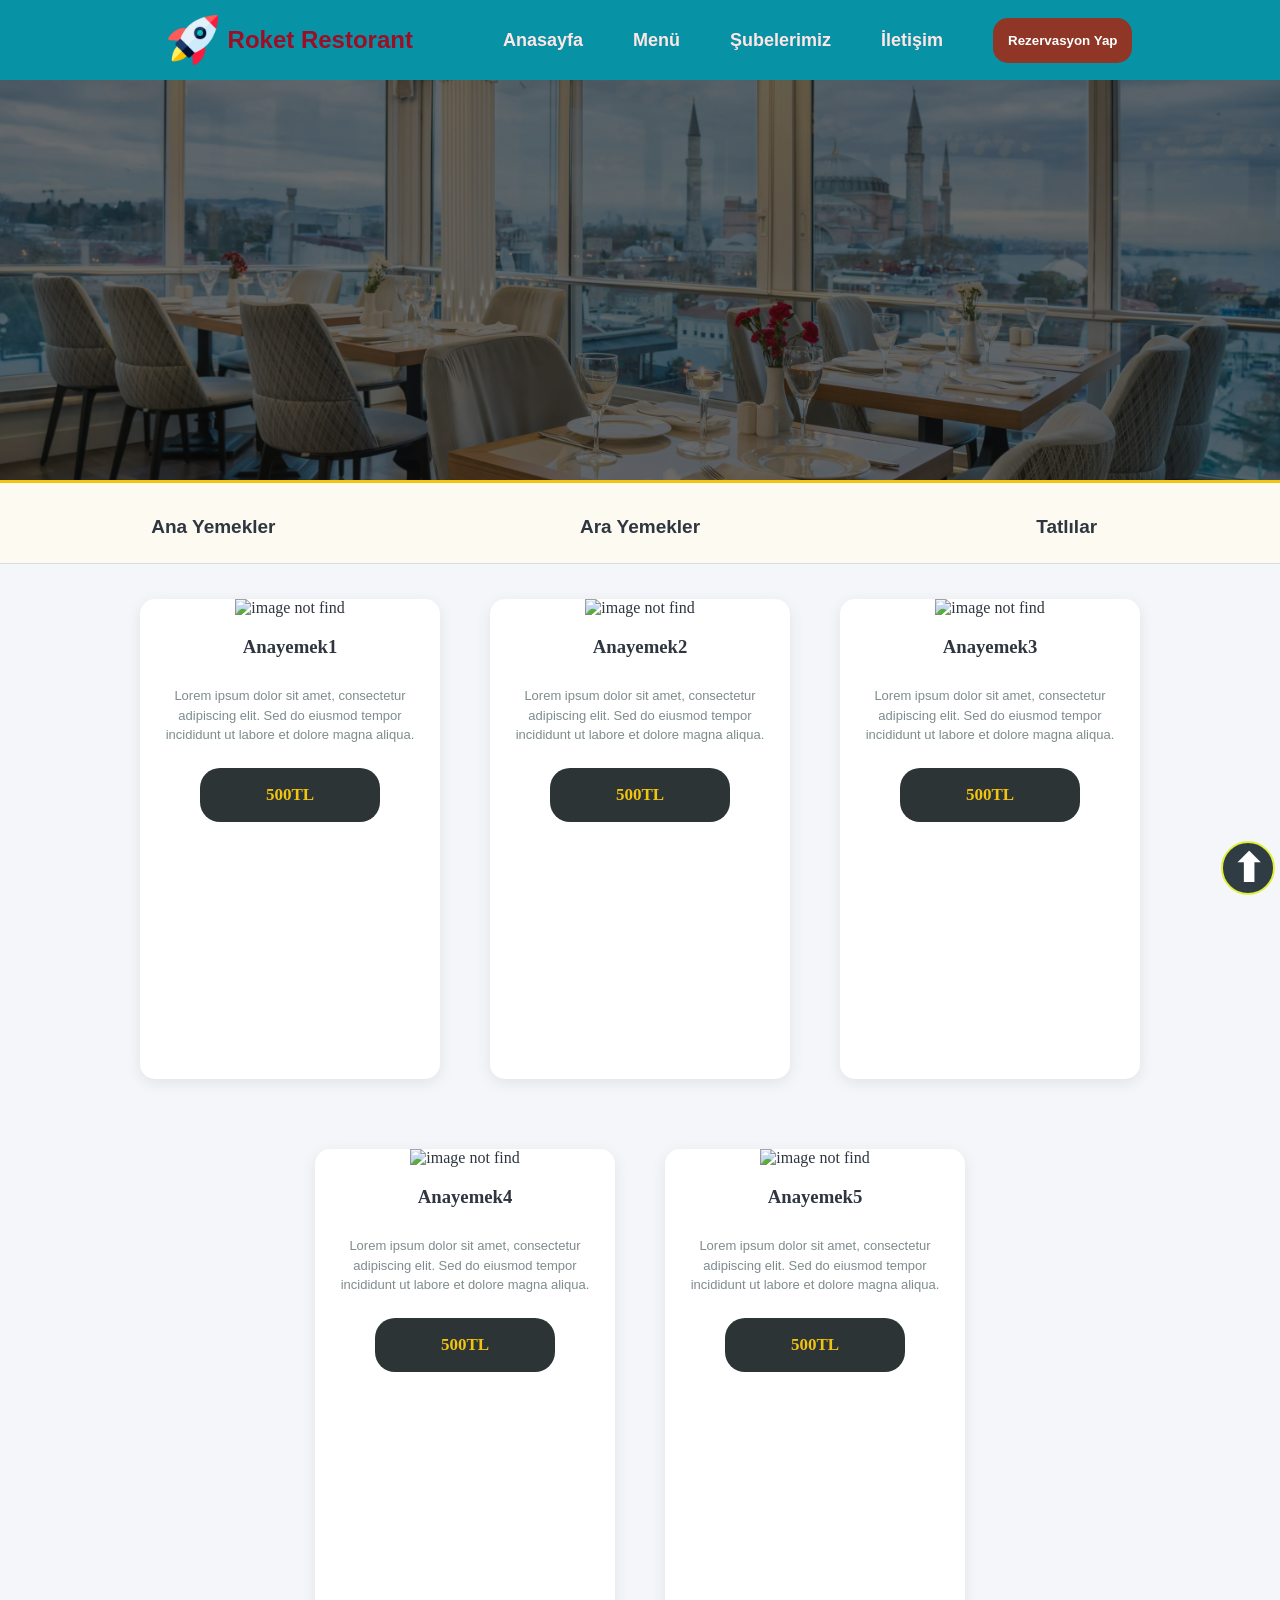
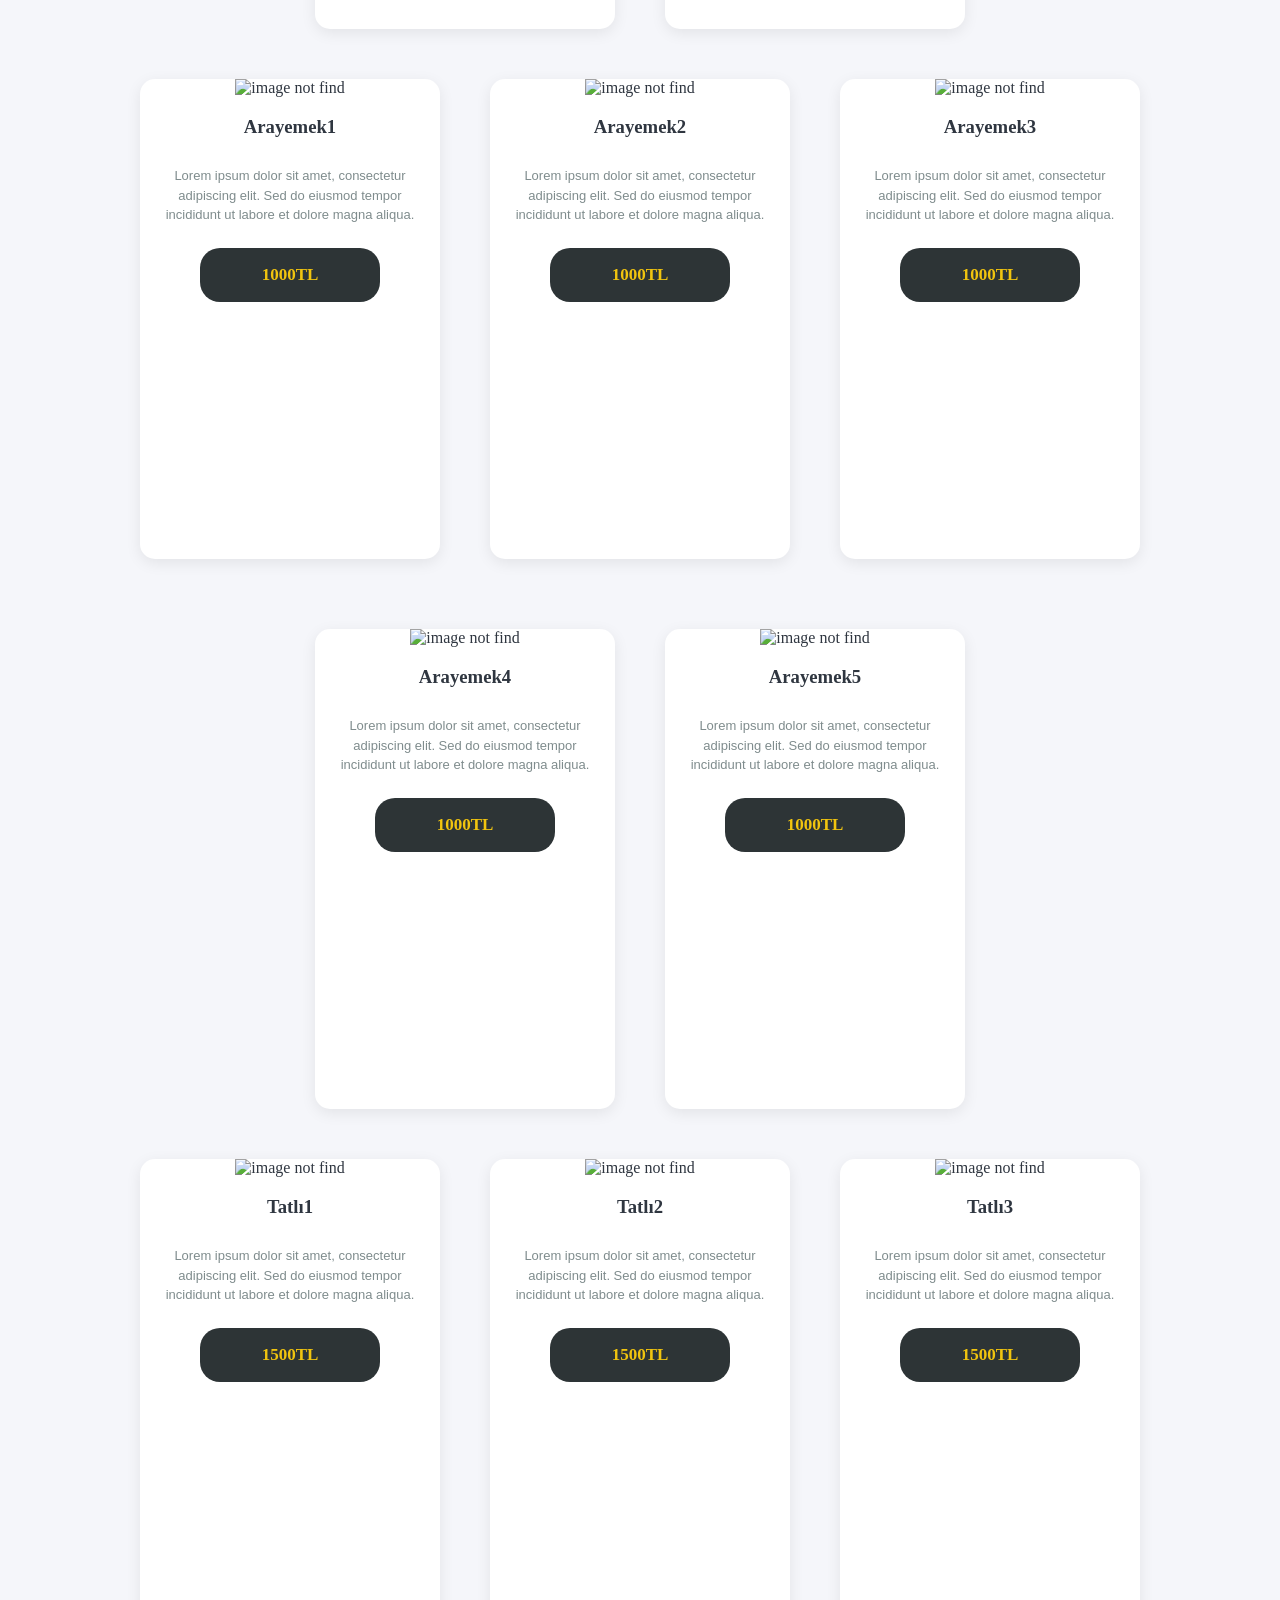
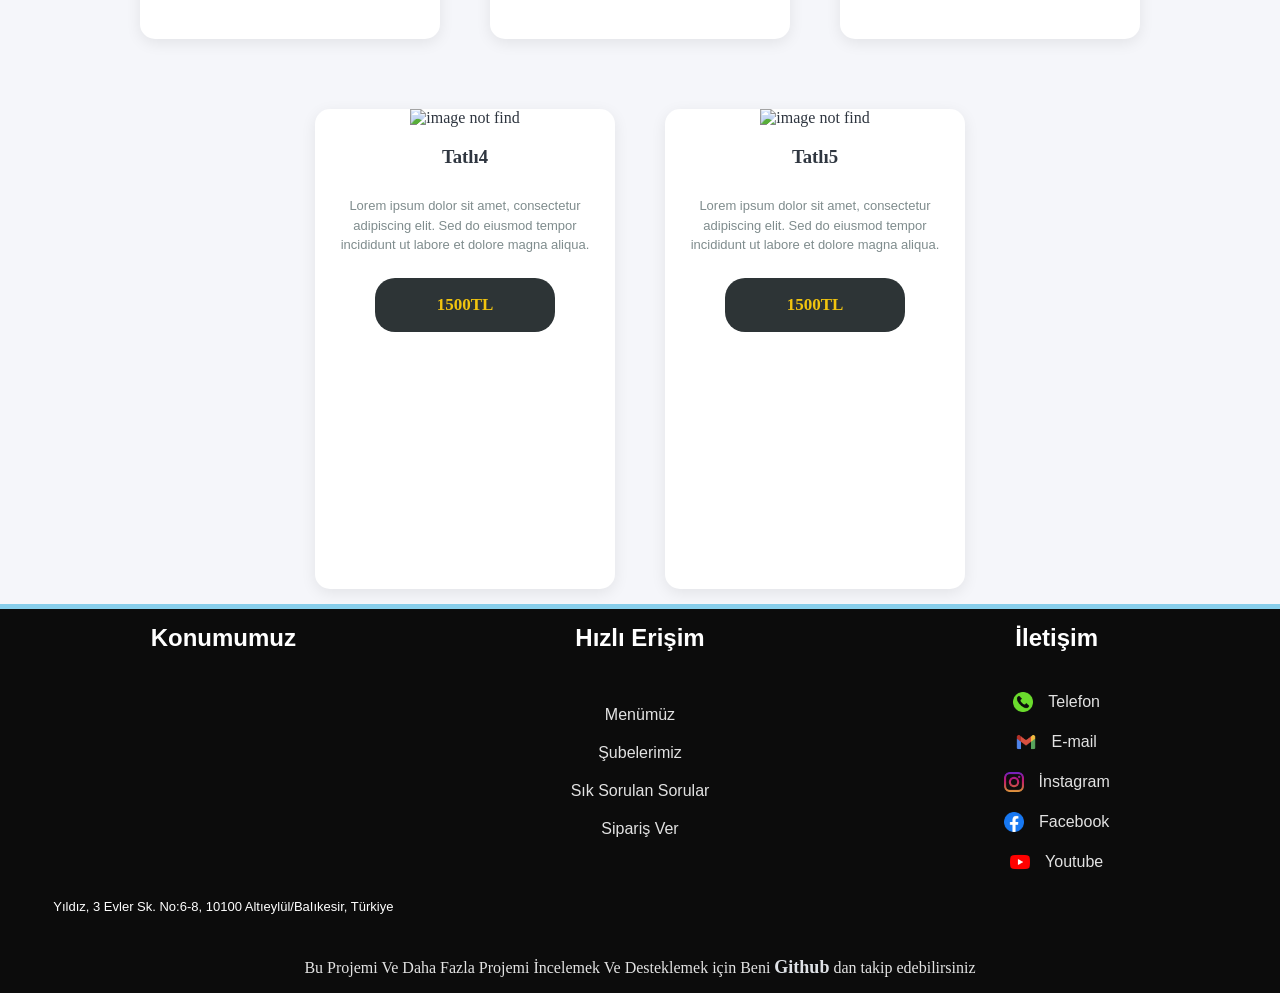
==== index.html @ 01b533c2 "ilk commit" ====
<!DOCTYPE html>

<html lang="en">

<head>
    <meta charset="utf-8" />
    <meta content="width=device-width, initial-scale=1.0" name="viewport" />
    <title>Restorant Menüsü</title>

    <link rel="icon" type="image/x-icon" href="img/other/logo-icon.ico">
    <link href="css/style.css" rel="stylesheet" />
    <link href="css/rezerve.css" rel="stylesheet" />
    <link href="css/sss.css" rel="stylesheet" />
    <link href="css/subelerimiz.css" rel="stylesheet" />
</head>

<body>
    <!--HAMBURGER  MENU EKKE-->
    <nav class="menu" id="navbar">
        <!--? Burada ki bilgiyi /Shared/navbar.html den çekiyoruz-->
    </nav>

    <div class="sabit" id="sabit">
        <a href="#" class="sabit-link">⬆</a>
    </div>





    <div class="title-container">
        <!-- <h1 class="title">RESTORANT MENÜSÜ</h1> -->
        <img alt="image not find" id="title-image" src="img/other/title-image1_result.webp" />
    </div>
    <!--!cardlar ana yemek -->
    <div class="title-group">
        <h1><a class="card-title" href="#main-course">Ana Yemekler</a></h1>
        <h1><a class="card-title" href="#snack-course">Ara Yemekler</a></h1>
        <h1><a class="card-title" href="#dessert-course">Tatlılar</a></h1>
    </div>
    <!--* main course start-->
    <div class="card-container" id="main-course">
        <div class="card">
            <img alt="image not find" class="card-image" src="https://picsum.photos/50/50" />
            <div>
                <h3>Anayemek1</h3>
            </div>
            <p class="food-info">
                Lorem ipsum dolor sit amet, consectetur adipiscing elit. Sed do eiusmod tempor incididunt ut labore et
                dolore magna aliqua.
            </p>
            <div class="price">
                <p>500TL</p>
            </div>
        </div>
        <div class="card">
            <img alt="image not find" class="card-image" src="https://picsum.photos/50/50" />
            <div>
                <h3>Anayemek2</h3>
            </div>
            <p class="food-info">
                Lorem ipsum dolor sit amet, consectetur adipiscing elit. Sed do eiusmod tempor incididunt ut labore et
                dolore magna aliqua.
            </p>
            <div class="price">
                <p>500TL</p>
            </div>
        </div>
        <div class="card">
            <img alt="image not find" class="card-image" src="https://picsum.photos/50/50" />
            <div>
                <h3>Anayemek3</h3>
            </div>
            <p class="food-info">
                Lorem ipsum dolor sit amet, consectetur adipiscing elit. Sed do eiusmod tempor incididunt ut labore et
                dolore magna aliqua.
            </p>
            <div class="price">
                <p>500TL</p>
            </div>
        </div>
        <div class="card">
            <img alt="image not find" class="card-image" src="https://picsum.photos/50/50" />
            <div>
                <h3>Anayemek4</h3>
            </div>
            <p class="food-info">
                Lorem ipsum dolor sit amet, consectetur adipiscing elit. Sed do eiusmod tempor incididunt ut labore et
                dolore magna aliqua.
            </p>
            <div class="price">
                <p>500TL</p>
            </div>
        </div>
        <div class="card">
            <img alt="image not find" class="card-image" src="https://picsum.photos/50/50" />
            <div>
                <h3>Anayemek5</h3>
            </div>
            <p class="food-info">
                Lorem ipsum dolor sit amet, consectetur adipiscing elit. Sed do eiusmod tempor incididunt ut labore et
                dolore magna aliqua.
            </p>
            <div class="price">
                <p>500TL</p>
            </div>
        </div>

    </div>
    <!--*  snack start-->
    <div class="card-container" id="snack-course">
        <div class="card">
            <img alt="image not find" class="card-image" src="https://picsum.photos/50/50" />
            <div>
                <h3>Arayemek1</h3>
            </div>
            <p class="food-info">
                Lorem ipsum dolor sit amet, consectetur adipiscing elit. Sed do eiusmod tempor incididunt ut labore et
                dolore magna aliqua.
            </p>
            <div class="price">
                <p>1000TL</p>
            </div>
        </div>
        <div class="card">
            <img alt="image not find" class="card-image" src="https://picsum.photos/50/50" />
            <div>
                <h3>Arayemek2</h3>
            </div>
            <p class="food-info">
                Lorem ipsum dolor sit amet, consectetur adipiscing elit. Sed do eiusmod tempor incididunt ut labore et
                dolore magna aliqua.
            </p>
            <div class="price">
                <p>1000TL</p>
            </div>
        </div>
        <div class="card">
            <img alt="image not find" class="card-image" src="https://picsum.photos/50/50" />
            <div>
                <h3>Arayemek3</h3>
            </div>
            <p class="food-info">
                Lorem ipsum dolor sit amet, consectetur adipiscing elit. Sed do eiusmod tempor incididunt ut labore et
                dolore magna aliqua.
            </p>
            <div class="price">
                <p>1000TL</p>
            </div>
        </div>
        <div class="card">
            <img alt="image not find" class="card-image" src="https://picsum.photos/50/50" />
            <div>
                <h3>Arayemek4</h3>
            </div>
            <p class="food-info">
                Lorem ipsum dolor sit amet, consectetur adipiscing elit. Sed do eiusmod tempor incididunt ut labore et
                dolore magna aliqua.
            </p>
            <div class="price">
                <p>1000TL</p>
            </div>
        </div>
        <div class="card">
            <img alt="image not find" class="card-image" src="https://picsum.photos/50/50" />
            <div>
                <h3>Arayemek5</h3>
            </div>
            <p class="food-info">
                Lorem ipsum dolor sit amet, consectetur adipiscing elit. Sed do eiusmod tempor incididunt ut labore et
                dolore magna aliqua.
            </p>
            <div class="price">
                <p>1000TL</p>
            </div>
        </div>

    </div>
    </div>
    <!--* dessert start-->
    <div class="card-container" id="dessert-course">
        <div class="card">
            <img alt="image not find" class="card-image" src="https://picsum.photos/50/50" />
            <div>
                <h3>Tatlı1</h3>
            </div>
            <p class="food-info">
                Lorem ipsum dolor sit amet, consectetur adipiscing elit. Sed do eiusmod tempor incididunt ut labore et
                dolore magna aliqua.
            </p>
            <div class="price">
                <p>1500TL</p>
            </div>
        </div>
        <div class="card">
            <img alt="image not find" class="card-image" src="https://picsum.photos/50/50" />
            <div>
                <h3>Tatlı2</h3>
            </div>
            <p class="food-info">
                Lorem ipsum dolor sit amet, consectetur adipiscing elit. Sed do eiusmod tempor incididunt ut labore et
                dolore magna aliqua.
            </p>
            <div class="price">
                <p>1500TL</p>
            </div>
        </div>
        <div class="card">
            <img alt="image not find" class="card-image" src="https://picsum.photos/50/50" />
            <div>
                <h3>Tatlı3</h3>
            </div>
            <p class="food-info">
                Lorem ipsum dolor sit amet, consectetur adipiscing elit. Sed do eiusmod tempor incididunt ut labore et
                dolore magna aliqua.
            </p>
            <div class="price">
                <p>1500TL</p>
            </div>
        </div>
        <div class="card">
            <img alt="image not find" class="card-image" src="https://picsum.photos/50/50" />
            <div>
                <h3>Tatlı4</h3>
            </div>
            <p class="food-info">
                Lorem ipsum dolor sit amet, consectetur adipiscing elit. Sed do eiusmod tempor incididunt ut labore et
                dolore magna aliqua.
            </p>
            <div class="price">
                <p>1500TL</p>
            </div>
        </div>
        <div class="card">
            <img alt="image not find" class="card-image" src="https://picsum.photos/50/50" />
            <div>
                <h3>Tatlı5</h3>
            </div>
            <p class="food-info">
                Lorem ipsum dolor sit amet, consectetur adipiscing elit. Sed do eiusmod tempor incididunt ut labore et
                dolore magna aliqua.
            </p>
            <div class="price">
                <p>1500TL</p>
            </div>
        </div>

    </div>








    <footer id="footer">
        <!--? Burada ki bilgiyi /Shared/navbar.html den çekiyoruz-->
    </footer>



    <script src="Shared/layout.js"></script>
</body>



</html>
---- css/style.css ----
body {
  margin: 0;
  padding: 0;
  background-color: #fafbfd;
}

html {
  scroll-behavior: smooth;
}

/* *Navbar start */

.menu {
  background-color: #0892a5;
  height: 80px;
  display: flex;
  justify-content: center;
  align-items: center;
  gap: 50px;
}

.navbar-ul {
  display: flex;
  gap: 50px;
  list-style: none;
  font-size: large;
  font-weight: bold;
}
.navbar-link {
  text-decoration: none;
  color: #ffe6e6;
  transition: 0.3s;
  font-family: Arial, Helvetica, sans-serif;
}

.navbar-link:hover {
  color: #424040;
  font-size: 20px;
}

.logo-group {
  display: flex;
  justify-content: center;
  align-items: center;
  margin-left: 20px;
}

#logo-img {
  height: 50px;
  width: 50px;
}

#logo-title {
  color: #9c0e26;
  font-family: Arial, Helvetica, sans-serif;
  margin-left: 10px;
  cursor: pointer;
}

#btn-rezerve {
  padding: 15px;
  border-radius: 15px;
  border: none;
  background-color: #8f3626;
  color: #ffff;
  font-family: Arial, Helvetica, sans-serif;
  font-weight: bold;
  transition: 0.3s;
}
#btn-rezerve a {
  color: #ffff;
}

#btn-rezerve:hover {
  background-color: #cc351a;
  font-size: 15px;
}

/* Navbar Bitis*/

#title-image {
  height: 400px;
  width: 100%;
  object-fit: cover;
  opacity: 0.4;
}

.title {
  margin: 0;
  padding: 0;
  font-family: "Georgia", serif;
  font-weight: 800;
  text-shadow: 2px 2px 4px rgba(0, 0, 0, 0.5);
  color: #f1c40f;
  text-align: center;
}

.title-container {
  margin: 0;
  padding: 0;
  background-color: #0c0c0c;
  display: flex;
  justify-content: center;
  align-items: center;
  border-bottom: 3px solid #f1c40f;
}

.title-group {
  background-color: #fcfaf1;
  display: grid;
  grid-template-columns: 1fr 1fr 1fr;
  justify-items: center;
  align-items: center;
  border-bottom: 1px solid #dcdde1;
  cursor: pointer;
  position: sticky;
  top: 0;
  z-index: 100;
}

.card-title {
  color: #2f3640;
  font-size: 19px;
  font-family: "Segoe UI", sans-serif;
  padding: 15px 0;
  transition: 0.3s;
  text-decoration: none;
}

.card-title:hover {
  color: #e67e22;
  font-size: 25px;
}

.card-container {
  background-color: #f5f6fa;
  min-height: 300px;
  display: flex;
  gap: 30px;
  align-items: center;
  justify-content: center;
  text-align: center;
  flex-wrap: wrap;
  padding: 40px 20px;
}

.card {
  background-color: #ffffff;
  width: 300px;
  height: 480px;
  margin-top: 20px;
  border-radius: 15px;
  color: #2f3640;
  cursor: pointer;
  box-shadow: 0 4px 15px rgba(0, 0, 0, 0.08);
  transition: 0.4s ease;
  border: none;
  overflow: hidden;
}

.card:hover {
  box-shadow: 0 12px 25px rgba(0, 0, 0, 0.15);
  transform: scale(1.05);
}

.card-image {
  width: 100%;
  height: 200px;
  object-fit: cover;
}

.food-info {
  font-family: "Verdana", sans-serif;
  text-align: center;
  padding: 10px 20px;
  font-size: 13px;
  color: #7f8c8d;
  line-height: 1.5;
}

.price {
  display: flex;
  justify-content: center;
  align-items: center;
  background-color: #2d3436;
  margin: 10px 60px;
  border-radius: 20px;
  font-weight: bold;
  color: #f1c40f;
  font-size: 17px;
  transition: 0.3s;
}
.price:hover {
  background-color: #1c1e1f;
}
footer {
  background-color: #0c0c0c;
  color: #e2e2e2;
}

.footer-bolumler {
  min-height: 300px;
  padding: 15px;
  display: grid;
  grid-template-columns: 1fr 1fr 1fr;
  border-top: 5px solid skyblue;
  grid-template-columns: repeat(auto-fit, minmax(260px, 1fr));
}
.footer-bolumler h2 {
  margin-bottom: 30px;
}

.iframe-maps {
  border: none;
  border-radius: 15px;
  width: 300px;
  height: 200px;
}
.footer-bolum {
  text-align: center;
  color: #ffff;
  font-family: Arial, Helvetica, sans-serif;
}

a {
  text-decoration: none;
}

.maps-prg {
  font-size: small;
}

.iletisim-group {
  display: flex;
  justify-content: center;
  align-items: center;
  padding: 10px;
}

.iletisim-link {
  text-decoration: none;
  color: #e2e2e2;
  text-align: center;
  margin-left: 15px;
  transition: 0.3s;
}
.iletisim-link:hover {
  color: #ffff;
  font-size: 17px;
}

.iletisim-img {
  height: 20px;
  width: 20px;
}

.hizliErisim-link {
  list-style: none;
  display: flex;
  justify-content: center;
  align-items: center;
  height: auto;
}
.hizliErisim-link a {
  color: #e2e2e2;
  transition: 0.2s;
}

.hizliErisim-link a:hover {
  color: #ffff;
  font-size: 17px;
}

.hizliErisim {
  margin: 0;
  padding: 0;
  display: flex;
  justify-content: center;
  align-items: center;
  flex-direction: column;
  height: 20vh;
  gap: 20px;
}

.github-container {
  width: 100%;
  min-height: 50px;
}
.github-container p {
  text-align: center;
  line-height: 50px;
  margin: 0;
  padding: 0;
}

#github-link {
  text-decoration: none;
  color: #dfe2e7;
  transition: 0.3s;
  font-size: large;
  font-weight: bold;
  font-weight: bold;
}
#github-link:hover {
  color: #ffffff;
  text-decoration: underline;
}

.sabit {
  position: fixed;
  bottom: 5px;
  right: 5px;
  font-size: 39px;
  background-color: #303c44;
  border-radius: 50%;
  padding: 10px;
  width: 30px;
  height: 30px;
  text-align: center;
  display: flex;
  justify-content: center;
  align-items: center;
  z-index: 1000;
  border: 2px solid rgb(223, 241, 61);
  font-weight: bold;
  cursor: pointer;
}

.sabit-link {
  text-decoration: none;
  color: #ffff;
}
---- css/rezerve.css ----
.form-group {
  padding: 10px;
  display: flex;
  justify-content: center;
  align-items: center;
  gap: 100px;
  flex-wrap: wrap;
}
.form-user {
  background-color: #1e293b;
}
.form-info {
  background-color: #334155;
}

.form-user,
.form-info {
  padding: 20px;
  height: 400px;
  display: flex;
  flex-direction: column;
  gap: 20px;
  border-radius: 15px;
}

.input-group {
  display: flex;
  justify-content: center;
  align-items: center;
}

label {
  color: #f8fafc;
  font-weight: bold;
  font-family: Arial, Helvetica, sans-serif;
  width: 150px;
}
input,
select {
  flex: 1;
  padding: 10px;
  border-radius: 10px;
  border: none;
  background-color: #f2f5f8;
}

::placeholder {
  font-family: Arial, Helvetica, sans-serif;
  color: #64748b;
}

.radio-name {
  color: #f8fafc;
  font-weight: bold;
}

.center {
  display: flex;
  justify-content: center;
  align-items: center;
}

#btn-rezerveyap {
  padding: 17px;
  border-radius: 15px;
  border: none;
  margin-top: 100px;
  font-weight: bold;
  font-family: Arial, Helvetica, sans-serif;
  font-size: 14px;
  background-color: #4987dd;
  color: #ffffffdd;
  transition: 0.2s;
}

#btn-rezerveyap:hover {
  cursor: pointer;
  border: 2px solid #ffff;
  scale: 1;
}
---- css/sss.css ----
body {
  margin: 0;
  padding: 0;
  background-color: #dadada;
}

h2 {
  margin: 0;
  padding: 0;
}

.sss-title {
  background-color: rgb(56, 117, 153);
  color: #faf9f9dd;
  text-shadow: 1px 1px 1px black;
  height: 200px;
  line-height: 200px;
  text-align: center;
  font-family: Arial, Helvetica, sans-serif;
  font-size: xx-large;
}

.sss-card-container {
  padding: 50px;
  display: flex;
  flex-direction: column;
  gap: 25px;
}

.sss-card {
  background-color: rgb(42, 108, 196);
  color: #eee6e6;
  font-family: Arial, Helvetica, sans-serif;
  min-height: 40px;
  width: auto;
  border-radius: 5px;
  font-weight: bold;
  border-left: 5px solid #292929;
  border-radius: 10px;
}

.sss-card-text {
  padding: 10px;
}

.sss-title-container {
  font-size: x-large;
  background-color: rgb(50, 72, 133);
  box-shadow: 1px 1px 1px 3px rgb(24, 19, 51);
  width: auto;
  border-radius: 20px;
  text-align: center;
  color: #ffff;
  font-family: Cambria, Cochin, Georgia, Times, "Times New Roman", serif;
}

table,
tr,
td {
  border-collapse: collapse;
  border: 2px solid #5e727c;
}

.sss-kategori {
  display: flex;
  justify-content: center;
  align-items: center;
  margin-top: 10px;
}

.kategori-names td {
  padding: 15px;
  background-color: #aac5d4;
  font-weight: bold;
  font-size: 18px;
  color: #37101d;
  font-family: Arial, Helvetica, sans-serif;
  cursor: pointer;
  transition: 0.2s;
}

.kategori-names td:hover,
.kategori-names-link:hover {
  background-color: #3784ad;
  color: #dddd;
}

.kategori-names-link {
  color: #37101d;
}
---- css/subelerimiz.css ----
body {
  margin: 0;
  padding: 0;
}

h2 {
  margin: 0;
  padding: 0;
}

.container-title {
  background-color: #2a4379;
  height: 300px;
  display: flex;
  justify-content: center;
  align-items: center;
  font-family: Arial, Helvetica, sans-serif;
  font-size: xx-large;
  color: #ffff;
  text-shadow: 1px 1px 8px rgb(0, 0, 0);
  border-bottom: 5px solid rgb(57, 86, 90);
}

.card-container {
  padding: 15px;
  text-align: center;
  display: flex;
  justify-content: center;
  align-items: center;
  flex-wrap: wrap;
  gap: 50px;
}

.sube-card {
  background-color: rgb(28, 32, 31);
  width: 250px;
  height: 275px;
  line-height: 20px;
  font-family: Cambria, Cochin, Georgia, Times, "Times New Roman", serif;
  color: #ffff;
  border-radius: 8px;
  border: 3px solid rgb(192, 182, 49);
  box-shadow: 1px 1px 5px #121212;
  cursor: pointer;
  transition: 0.3s;
}
.sube-card:hover {
  transform: scale(1.05);
}

.sube-card-img {
  width: 250px;
  height: 200px;
  border-radius: 8px 8px 0 0;
}
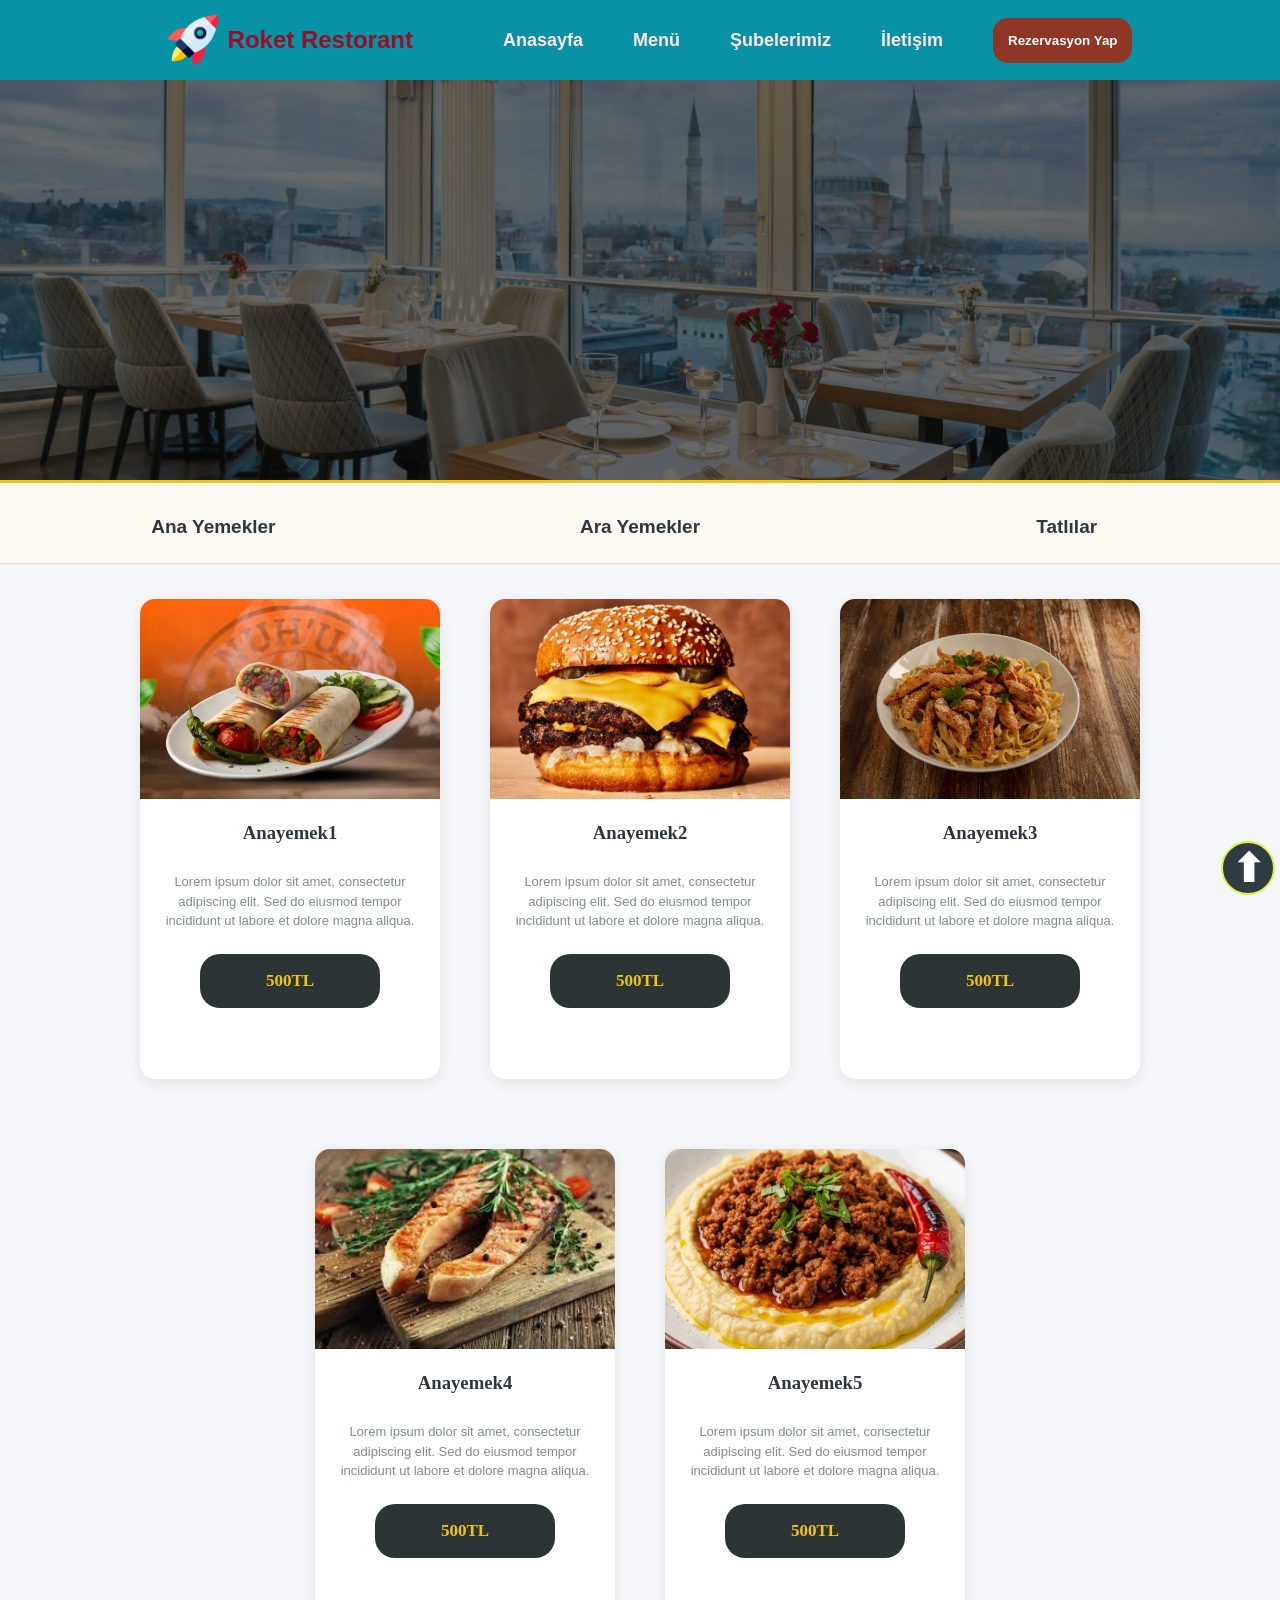
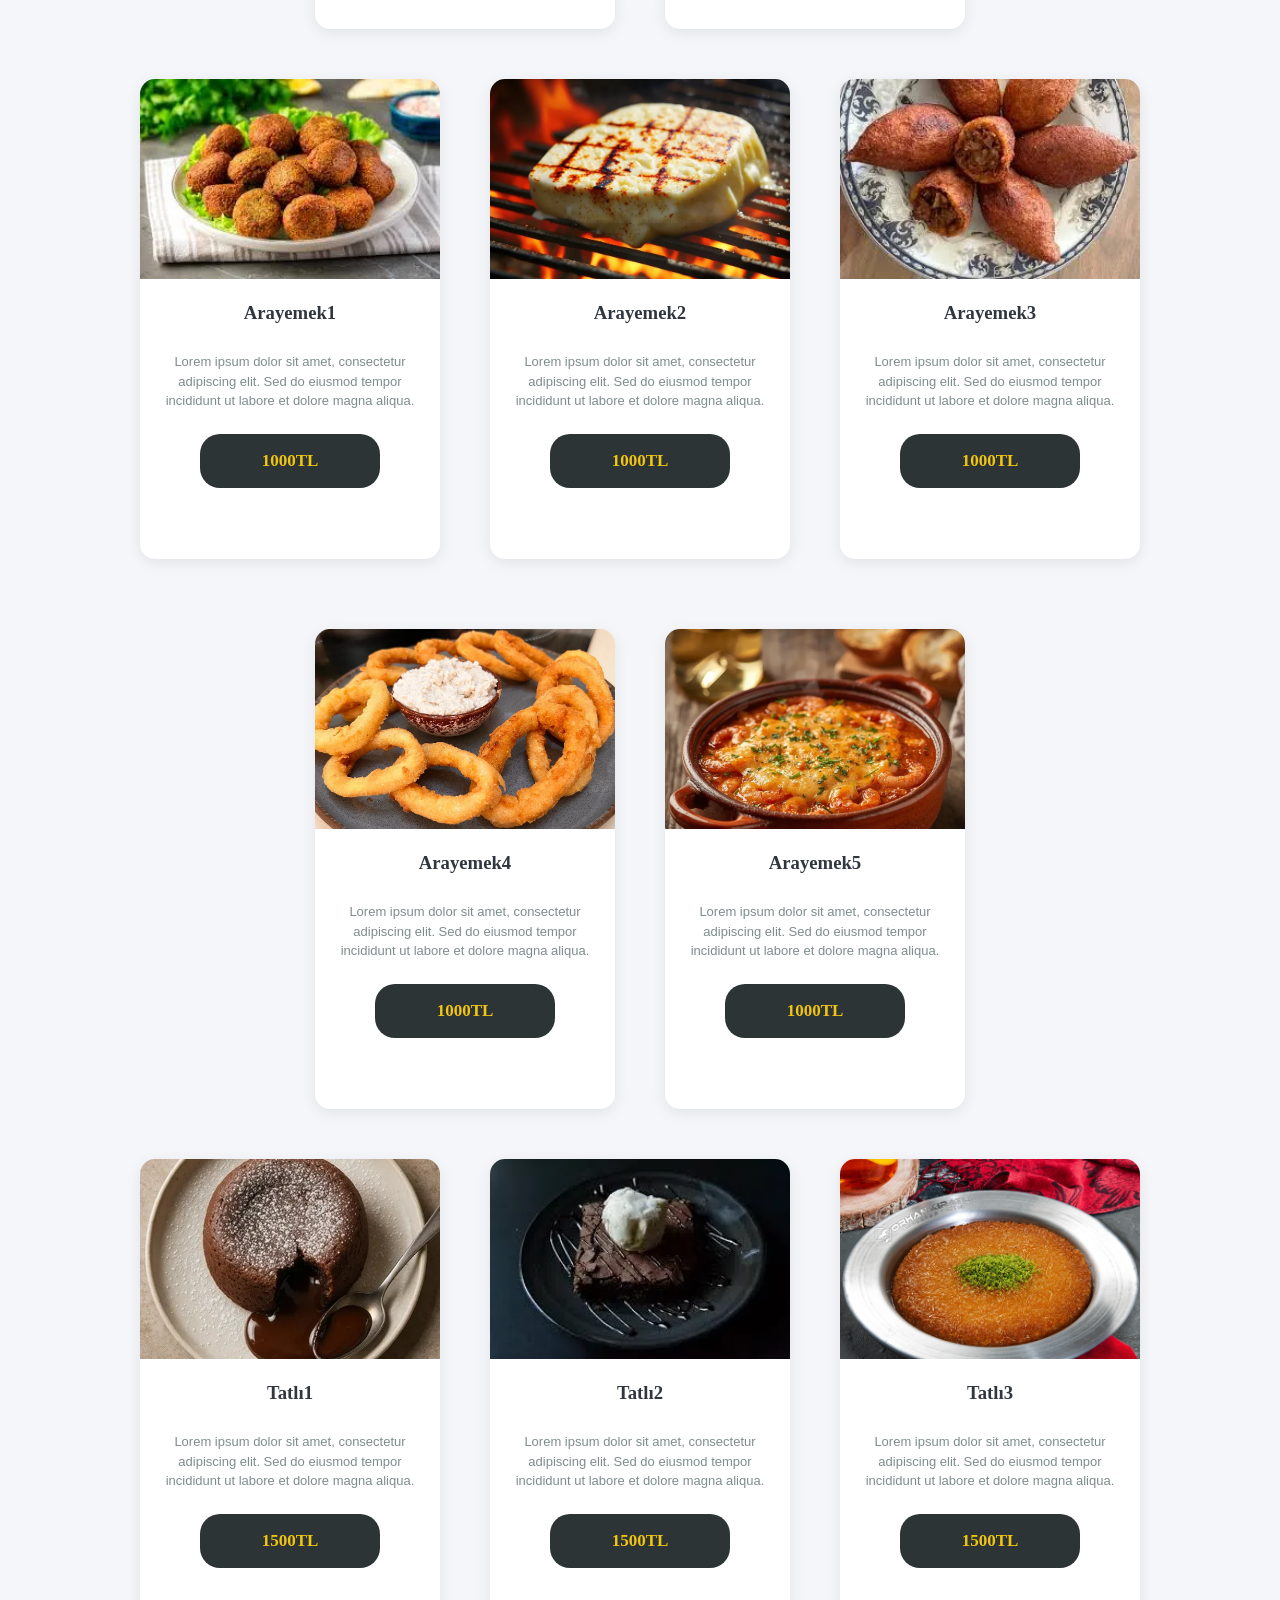
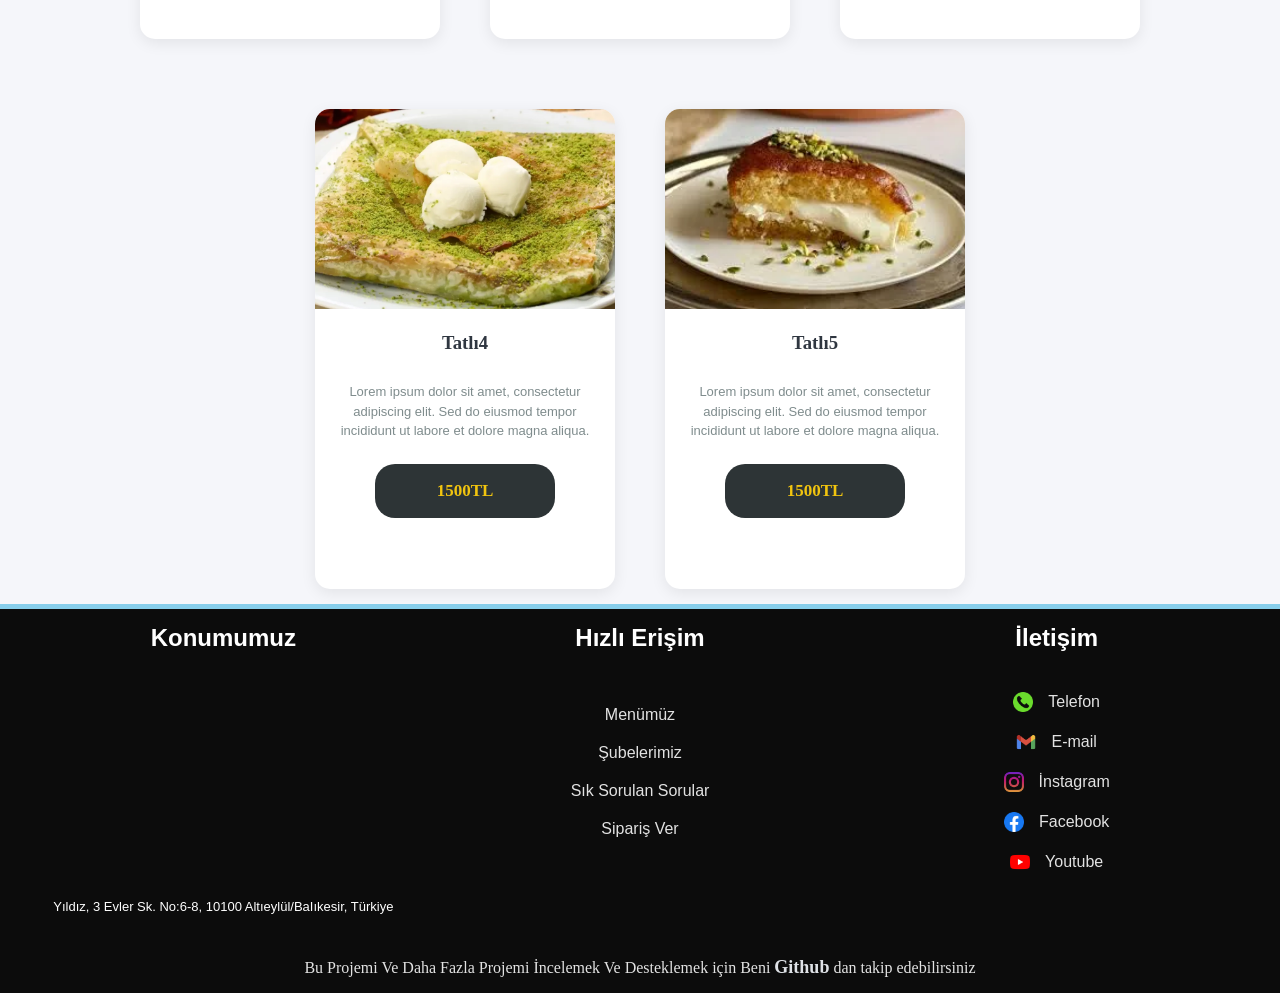
==== commit 51a6ddae: "hatalar giderildi" ====
--- a/index.html
+++ b/index.html
@@ -41,7 +41,7 @@
     <!--* main course start-->
     <div class="card-container" id="main-course">
         <div class="card">
-            <img alt="image not find" class="card-image" src="https://picsum.photos/50/50" />
+            <img alt="image not find" class="card-image" src="img/ana/adanadurum_result.webp" />
             <div>
                 <h3>Anayemek1</h3>
             </div>
@@ -54,7 +54,7 @@
             </div>
         </div>
         <div class="card">
-            <img alt="image not find" class="card-image" src="https://picsum.photos/50/50" />
+            <img alt="image not find" class="card-image" src="img/ana/Burger_result.webp" />
             <div>
                 <h3>Anayemek2</h3>
             </div>
@@ -67,7 +67,8 @@
             </div>
         </div>
         <div class="card">
-            <img alt="image not find" class="card-image" src="https://picsum.photos/50/50" />
+            <img alt="image not find" class="card-image" src="img/ana/FettuccineAlfredo(Tavuklu)_result.webp
+            " />
             <div>
                 <h3>Anayemek3</h3>
             </div>
@@ -80,7 +81,7 @@
             </div>
         </div>
         <div class="card">
-            <img alt="image not find" class="card-image" src="https://picsum.photos/50/50" />
+            <img alt="image not find" class="card-image" src="img/ana/izgaraSomon_result.webp" />
             <div>
                 <h3>Anayemek4</h3>
             </div>
@@ -93,7 +94,7 @@
             </div>
         </div>
         <div class="card">
-            <img alt="image not find" class="card-image" src="https://picsum.photos/50/50" />
+            <img alt="image not find" class="card-image" src="img/ana/kiymali-hunkar-begendi_result.webp" />
             <div>
                 <h3>Anayemek5</h3>
             </div>
@@ -110,7 +111,7 @@
     <!--*  snack start-->
     <div class="card-container" id="snack-course">
         <div class="card">
-            <img alt="image not find" class="card-image" src="https://picsum.photos/50/50" />
+            <img alt="image not find" class="card-image" src="img/ara/Falafel (Nohut Köftesi)_result.webp" />
             <div>
                 <h3>Arayemek1</h3>
             </div>
@@ -123,7 +124,7 @@
             </div>
         </div>
         <div class="card">
-            <img alt="image not find" class="card-image" src="https://picsum.photos/50/50" />
+            <img alt="image not find" class="card-image" src="img/ara/Izgara Hellim Peyniri_result.webp" />
             <div>
                 <h3>Arayemek2</h3>
             </div>
@@ -136,7 +137,7 @@
             </div>
         </div>
         <div class="card">
-            <img alt="image not find" class="card-image" src="https://picsum.photos/50/50" />
+            <img alt="image not find" class="card-image" src="img/ara/İçli Köfte_result.webp" />
             <div>
                 <h3>Arayemek3</h3>
             </div>
@@ -149,7 +150,7 @@
             </div>
         </div>
         <div class="card">
-            <img alt="image not find" class="card-image" src="https://picsum.photos/50/50" />
+            <img alt="image not find" class="card-image" src="img/ara/Kalamar Tava_result.webp" />
             <div>
                 <h3>Arayemek4</h3>
             </div>
@@ -162,7 +163,7 @@
             </div>
         </div>
         <div class="card">
-            <img alt="image not find" class="card-image" src="https://picsum.photos/50/50" />
+            <img alt="image not find" class="card-image" src="img/ara/Karides Güveç_result.webp" />
             <div>
                 <h3>Arayemek5</h3>
             </div>
@@ -180,7 +181,7 @@
     <!--* dessert start-->
     <div class="card-container" id="dessert-course">
         <div class="card">
-            <img alt="image not find" class="card-image" src="https://picsum.photos/50/50" />
+            <img alt="image not find" class="card-image" src="img/dessert/Belçika Çikolatalı Sufle_result.webp" />
             <div>
                 <h3>Tatlı1</h3>
             </div>
@@ -193,7 +194,7 @@
             </div>
         </div>
         <div class="card">
-            <img alt="image not find" class="card-image" src="https://picsum.photos/50/50" />
+            <img alt="image not find" class="card-image" src="img/dessert/Brownie (Cevizli & Dondurmalı)_result.webp" />
             <div>
                 <h3>Tatlı2</h3>
             </div>
@@ -206,7 +207,7 @@
             </div>
         </div>
         <div class="card">
-            <img alt="image not find" class="card-image" src="https://picsum.photos/50/50" />
+            <img alt="image not find" class="card-image" src="img/dessert/Fıstıklı Künefe_result.webp" />
             <div>
                 <h3>Tatlı3</h3>
             </div>
@@ -219,7 +220,7 @@
             </div>
         </div>
         <div class="card">
-            <img alt="image not find" class="card-image" src="https://picsum.photos/50/50" />
+            <img alt="image not find" class="card-image" src="img/dessert/Katmer_result.webp" />
             <div>
                 <h3>Tatlı4</h3>
             </div>
@@ -232,7 +233,7 @@
             </div>
         </div>
         <div class="card">
-            <img alt="image not find" class="card-image" src="https://picsum.photos/50/50" />
+            <img alt="image not find" class="card-image" src="img/dessert/Kaymaklı Ekmek Kadayıfı_result.webp" />
             <div>
                 <h3>Tatlı5</h3>
             </div>
